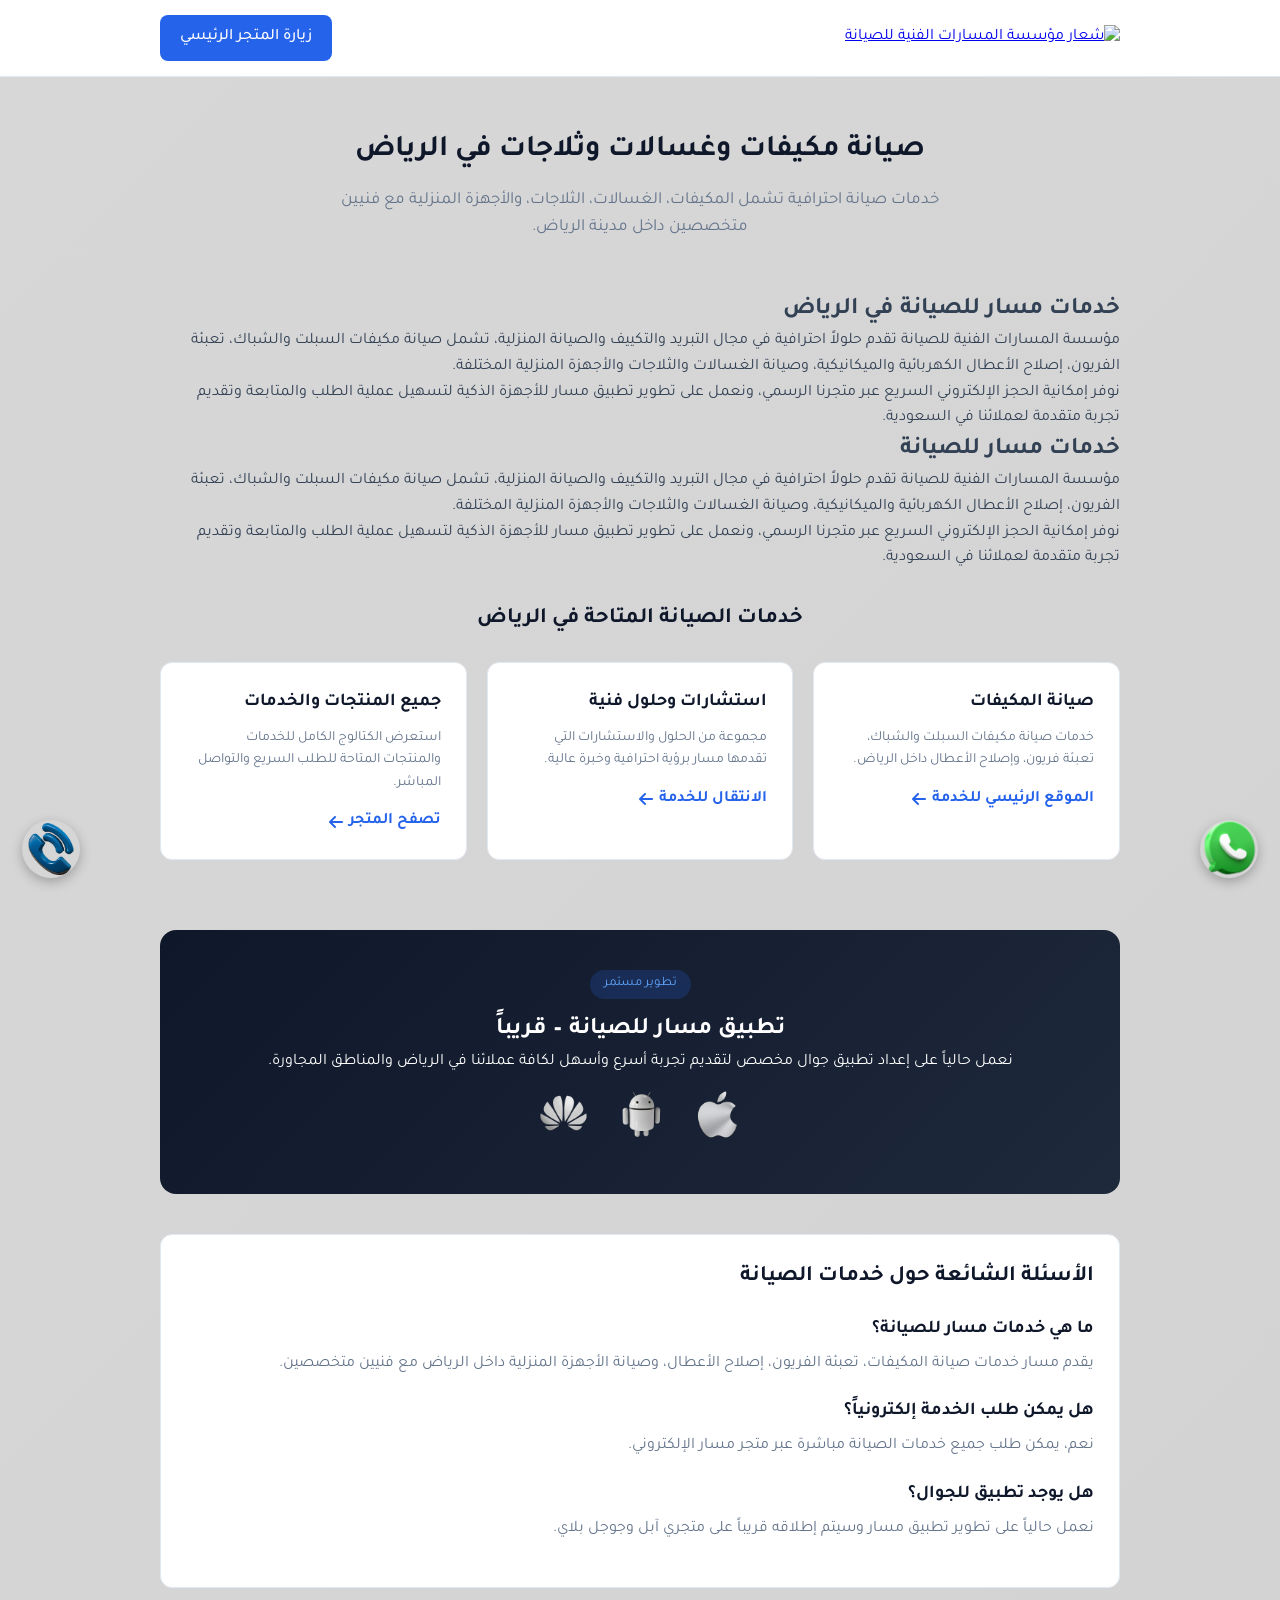
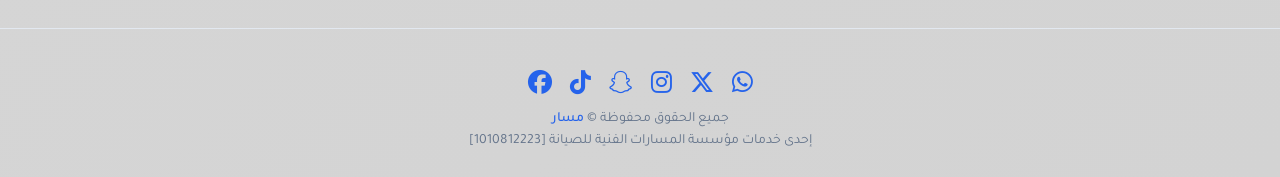
==== index.html @ 03cb951b "Update index.html" ====
<!DOCTYPE html>
<html lang="ar" dir="rtl">
<head>
  <!-- Google tag (gtag.js) -->
<script async src="https://www.googletagmanager.com/gtag/js?id=G-BVW6030650"></script>
<script>
  window.dataLayer = window.dataLayer || [];
  function gtag(){dataLayer.push(arguments);}
  gtag('js', new Date());

  gtag('config', 'G-BVW6030650');
</script>
  
  <meta charset="UTF-8">
  <meta http-equiv="Content-Security-Policy" content="upgrade-insecure-requests">
  <link rel="icon" type="image/png" href="https://app.almasarat.sa/logo.png">
  <meta name="viewport" content="width=device-width, initial-scale=1.0">

  <title>صيانة مكيفات وغسالات وثلاجات في الرياض | مسار للصيانة</title>
  <meta name="description" content="مسار للصيانة تقدم خدمات صيانة المكيفات، تعبئة الفريون، إصلاح الأعطال، وصيانة الأجهزة المنزلية في الرياض. احجز خدمتك مباشرة عبر متجرنا الإلكتروني.">
  <meta name="author" content="مؤسسة المسارات الفنية للصيانة">
  <link rel="canonical" href="https://app.almasarat.sa/">

  <!-- Open Graph -->
  <meta property="og:title" content="صيانة مكيفات وغسالات وثلاجات في الرياض | مسار للصيانة">
  <meta property="og:description" content="خدمات صيانة مكيفات، تعبئة فريون، إصلاح أعطال، وصيانة أجهزة منزلية في الرياض.">
  <meta property="og:url" content="https://app.almasarat.sa/">
  <meta property="og:type" content="website">
  <meta property="og:image" content="https://app.almasarat.sa/logo.png">
  <meta property="og:locale" content="ar_SA">

  <!-- Twitter -->
  <meta name="twitter:card" content="summary_large_image">
  <meta name="twitter:title" content="صيانة مكيفات وغسالات وثلاجات في الرياض | مسار للصيانة">
  <meta name="twitter:description" content="خدمات صيانة مكيفات، تعبئة فريون، إصلاح أعطال، وصيانة أجهزة منزلية في الرياض.">
  <meta name="twitter:image" content="https://app.almasarat.sa/logo.png">

  <!-- Fonts -->
  <link rel="preconnect" href="https://fonts.googleapis.com">
  <link rel="preconnect" href="https://fonts.gstatic.com" crossorigin>
  <link rel="preload" href="https://fonts.googleapis.com/css2?family=Tajawal:wght@400;500;700&display=swap" as="style">
  <link href="https://fonts.googleapis.com/css2?family=Tajawal:wght@400;500;700&display=swap" rel="stylesheet">

  <!-- Icons -->
  <link rel="stylesheet" href="https://cdnjs.cloudflare.com/ajax/libs/font-awesome/6.4.0/css/all.min.css" media="print" onload="this.media='all'">

  <!-- External Stylesheet -->
  <link rel="stylesheet" href="style.css">

  <!-- Schema: Organization + WebPage -->
  <script type="application/ld+json">
  {
    "@context": "https://schema.org",
    "@graph": [
      {
        "@type": "Organization",
        "@id": "https://almasarat.sa/#organization",
        "name": "مؤسسة المسارات الفنية للصيانة",
        "alternateName": "مسار للصيانة",
        "url": "https://almasarat.sa",
        "logo": {
          "@type": "ImageObject",
          "url": "https://app.almasarat.sa/logo.png"
        }
      },
      {
        "@type": "WebPage",
        "@id": "https://app.almasarat.sa/#webpage",
        "url": "https://app.almasarat.sa",
        "name": "مسار للصيانة | الخدمات والحلول المتاحة",
        "description": "صفحة هبوط تعريفية لخدمات مؤسسة المسارات الفنية للصيانة وتطبيق الجوال المستقبلي.",
        "inLanguage": "ar",
        "isPartOf": {
          "@id": "https://almasarat.sa/#organization"
        }
      }
    ]
  }
  </script>

  <!-- Schema: LocalBusiness -->
  <script type="application/ld+json">
  {
   "@context": "https://schema.org",
   "@type": "LocalBusiness",
   "name": "مسار للصيانة",
   "image": "https://app.almasarat.sa/logo.png",
   "address": {
     "@type": "PostalAddress",
     "addressCountry": "SA",
     "addressLocality": "الرياض"
   },
   "url": "https://almasarat.sa",
   "priceRange": "$$",
   "openingHours": "Mo-Su 08:00-23:00"
  }
  </script>

  <!-- Schema: Breadcrumb -->
  <script type="application/ld+json">
  {
   "@context": "https://schema.org",
   "@type": "BreadcrumbList",
   "itemListElement": [
     {
       "@type": "ListItem",
       "position": 1,
       "name": "الرئيسية",
       "item": "https://almasarat.sa"
     },
     {
       "@type": "ListItem",
       "position": 2,
       "name": "مسار للصيانة",
       "item": "https://app.almasarat.sa"
     }
   ]
  }
  </script>
</head>
    
<body>

<header role="navigation">
  <div class="container header-content">
    <a href="https://almasarat.sa" class="logo" aria-label="الرئيسية - مسار للصيانة">
      <img src="https://app.almasarat.sa/logo.png" loading="lazy" width="200" height="85" alt="شعار مؤسسة المسارات الفنية للصيانة">
    </a>
    <a href="https://almasarat.sa" class="btn-main">زيارة المتجر الرئيسي</a>
  </div>
</header>

<main class="container" role="main">

  <section class="hero">
    <h1>صيانة مكيفات وغسالات وثلاجات في الرياض</h1>
    <p>خدمات صيانة احترافية تشمل المكيفات، الغسالات، الثلاجات، والأجهزة المنزلية مع فنيين متخصصين داخل مدينة الرياض.</p>
  </section>

  <section class="seo-content">
    <h2>خدمات مسار للصيانة في الرياض</h2>
    <p>مؤسسة المسارات الفنية للصيانة تقدم حلولاً احترافية في مجال التبريد والتكييف والصيانة المنزلية، تشمل صيانة مكيفات السبلت والشباك، تعبئة الفريون، إصلاح الأعطال الكهربائية والميكانيكية، وصيانة الغسالات والثلاجات والأجهزة المنزلية المختلفة.</p>
    <p>نوفر إمكانية الحجز الإلكتروني السريع عبر متجرنا الرسمي، ونعمل على تطوير تطبيق مسار للأجهزة الذكية لتسهيل عملية الطلب والمتابعة وتقديم تجربة متقدمة لعملائنا في السعودية.</p>
  </section>
<h2 class="seo-content-title">خدمات مسار للصيانة</h2>

<div class="seo-content">
   <p>مؤسسة المسارات الفنية للصيانة تقدم حلولاً احترافية في مجال التبريد والتكييف والصيانة المنزلية، تشمل صيانة مكيفات السبلت والشباك، تعبئة الفريون، إصلاح الأعطال الكهربائية والميكانيكية، وصيانة الغسالات والثلاجات والأجهزة المنزلية المختلفة.</p>
    <p>نوفر إمكانية الحجز الإلكتروني السريع عبر متجرنا الرسمي، ونعمل على تطوير تطبيق مسار للأجهزة الذكية لتسهيل عملية الطلب والمتابعة وتقديم تجربة متقدمة لعملائنا في السعودية.</p>
 
</div>

  <section class="services">
    <h2 class="section-title">خدمات الصيانة المتاحة في الرياض </h2>
    <div class="grid">

      <article class="card">
        <h3>صيانة المكيفات</h3>
        <p>خدمات صيانة مكيفات السبلت والشباك، تعبئة فريون، وإصلاح الأعطال داخل الرياض.</p>
        <a href="https://almasarat.sa/ar/categories/fix">الموقع الرئيسي للخدمة <i class="fa-solid fa-arrow-left"></i></a>
      </article>

      <article class="card">
        <h3>استشارات وحلول فنية</h3>
        <p>مجموعة من الحلول والاستشارات التي تقدمها مسار برؤية احترافية وخبرة عالية.</p>
        <a href="https://almasarat.sa/ar/connect">الانتقال للخدمة <i class="fa-solid fa-arrow-left"></i></a>
      </article>

      <article class="card">
        <h3>جميع المنتجات والخدمات</h3>
        <p>استعرض الكتالوج الكامل للخدمات والمنتجات المتاحة للطلب السريع والتواصل المباشر.</p>
        <a href="https://almasarat.sa/ar/products">تصفح المتجر <i class="fa-solid fa-arrow-left"></i></a>
      </article>

    </div>
  </section>

  <section class="app-banner">
    <span class="badge-tag">تطوير مستمر</span>
    <h2>تطبيق مسار للصيانة – قريباً</h2>
    <p>نعمل حالياً على إعداد تطبيق جوال مخصص لتقديم تجربة أسرع وأسهل لكافة عملائنا في الرياض والمناطق المجاورة.</p>

    <div class="masar-logos">
      <div class="masar-logo-item">
        <img src="apple.webp" loading="lazy" width="55" height="55" alt="تطبيق مسار للصيانة على آبل ستور">
      </div>
      <div class="masar-logo-item">
        <img src="android.webp" loading="lazy" width="55" height="55" alt="تطبيق مسار للصيانة على جوجل بلاي">
      </div>
      <div class="masar-logo-item">
        <img src="huawei.webp" loading="lazy" width="55" height="55" alt="تطبيق مسار للصيانة على متجر هواوي">
      </div>
    </div>
  </section>

  <section class="faq">
    <h2>الأسئلة الشائعة حول خدمات الصيانة</h2>

    <div class="faq-item">
      <h3>ما هي خدمات مسار للصيانة؟</h3>
      <p>يقدم مسار خدمات صيانة المكيفات، تعبئة الفريون، إصلاح الأعطال، وصيانة الأجهزة المنزلية داخل الرياض مع فنيين متخصصين.</p>
    </div>

    <div class="faq-item">
      <h3>هل يمكن طلب الخدمة إلكترونياً؟</h3>
      <p>نعم، يمكن طلب جميع خدمات الصيانة مباشرة عبر متجر مسار الإلكتروني.</p>
    </div>

    <div class="faq-item">
      <h3>هل يوجد تطبيق للجوال؟</h3>
      <p>نعمل حالياً على تطوير تطبيق مسار وسيتم إطلاقه قريباً على متجري آبل وجوجل بلاي.</p>
    </div>

  </section>

</main>

<footer>
  <div class="social-links">
    <a href="https://wa.me/966115001550" target="_blank" aria-label="واتساب">
      <i class="fa-brands fa-whatsapp"></i>
    </a>

    <a href="https://x.com/almasaratsa" target="_blank" aria-label="تويتر X">
      <i class="fa-brands fa-x-twitter"></i>
    </a>

    <a href="https://instagram.com/almasarat.sa" target="_blank" aria-label="إنستغرام">
      <i class="fa-brands fa-instagram"></i>
    </a>

    <a href="https://snapchat.com/add/almasarat.sa" target="_blank" aria-label="سناب شات">
      <i class="fa-brands fa-snapchat"></i>
    </a>

    <a href="https://tiktok.com/@almasaratsa" target="_blank" aria-label="تيك توك">
      <i class="fa-brands fa-tiktok"></i>
    </a>

    <a href="https://www.facebook.com/almasarat" target="_blank" aria-label="فيسبوك">
      <i class="fa-brands fa-facebook"></i>
    </a>
  </div>
  <div class="container">
    <p>جميع الحقوق محفوظة © <a href="https://almasarat.sa">مسار</a></p>
    <p>إحدى خدمات مؤسسة المسارات الفنية للصيانة [1010812223]</p>
  </div>

</footer>

<!-- FAQ Schema -->
<script type="application/ld+json">
{
 "@context": "https://schema.org",
 "@type": "FAQPage",
 "mainEntity": [
  {
   "@type": "Question",
   "name": "ما هي خدمات مسار للصيانة؟",
   "acceptedAnswer": {
     "@type": "Answer",
     "text": "يقدم مسار خدمات صيانة المكيفات، تعبئة الفريون، إصلاح الأعطال، وصيانة الأجهزة المنزلية داخل الرياض مع فنيين متخصصين."
   }
  },
  {
   "@type": "Question",
   "name": "هل يمكن طلب الخدمة إلكترونياً؟",
   "acceptedAnswer": {
     "@type": "Answer",
     "text": "نعم، يمكن طلب جميع خدمات الصيانة مباشرة عبر متجر مسار الإلكتروني."
   }
  },
  {
   "@type": "Question",
   "name": "هل يوجد تطبيق للجوال؟",
   "acceptedAnswer": {
     "@type": "Answer",
     "text": "نعمل حالياً على تطوير تطبيق مسار وسيتم إطلاقه قريباً على متجري آبل وجوجل بلاي."
   }
  }
 ]
}
</script>

<a href="https://wa.me/966115001550" class="whatsapp-float" aria-label="تواصل عبر واتساب">
  <img src="whatsapp.webp" width="58" height="58" alt="واتساب مسار للصيانة">
</a>

<a href="tel:0115001550" class="call-float" aria-label="اتصال مباشر">
  <img src="phone.webp" width="58" height="58" alt="اتصال مسار للصيانة">
</a>

</body>
</html>
---- style.css ----
:root {
  --primary: #2563eb;
  --primary-dark: #1d4ed8;
  --dark: #0f172a;
  --light-bg: #f8fafc;
  --card-bg: #ffffff;
  --text-main: #334155;
  --text-muted: #64748b;
}

* {
  margin: 0;
  padding: 0;
  box-sizing: border-box;
  font-family: 'Tajawal', sans-serif;
}

body {
  background: linear-gradient(135deg, #d7d7d7, #cfcfcf, #e5e5e5);
  background-size: 400% 400%;
  animation: silverGlow 12s ease infinite;
  color: var(--text-main);
  line-height: 1.6;
  direction: rtl;
}

@keyframes silverGlow {
  0% { background-position: 0% 50%; }
  50% { background-position: 100% 50%; }
  100% { background-position: 0% 50%; }
}

/* إيقاف الحركة لمن يفضلون ذلك */
@media (prefers-reduced-motion: reduce) {
  body {
    animation: none;
  }
}

.container {
  max-width: 1000px;
  margin: auto;
  padding: 0 20px;
}

header {
  background: var(--card-bg);
  border-bottom: 1px solid #e2e8f0;
  padding: 15px 0;
}

.header-content {
  display: flex;
  justify-content: space-between;
  align-items: center;
}

.logo img {
  height: 85px;
  width: auto;
  object-fit: contain;
}

.btn-main {
  background: var(--primary);
  color: #fff;
  padding: 10px 20px;
  border-radius: 8px;
  text-decoration: none;
  font-weight: 500;
  transition: 0.3s;
  cursor: pointer;
}

.btn-main:hover {
  background: var(--primary-dark);
}

.hero {
  padding: 50px 0 30px;
  text-align: center;
}

.hero h1 {
  font-size: 30px;
  color: var(--dark);
  margin-bottom: 12px;
}

.hero p {
  font-size: 17px;
  color: var(--text-muted);
  max-width: 600px;
  margin: 0 auto 20px;
}

.seo-content {
  max-height: 140px;      /* يظهر جزء فقط */
  overflow: hidden;       /* يخفي الباقي */
  transition: max-height 0.4s ease;
}

/* عند الفتح */
.seo-content.expanded {
  max-height: 1000px;     /* ارتفاع كبير يكفي المحتوى */
}


.services {
  padding: 30px 0;
}

.section-title {
  text-align: center;
  font-size: 22px;
  margin-bottom: 25px;
  color: var(--dark);
}

.grid {
  display: grid;
  grid-template-columns: repeat(auto-fit, minmax(280px, 1fr));
  gap: 20px;
}

.card {
  background: var(--card-bg);
  border: 1px solid #e2e8f0;
  border-radius: 12px;
  padding: 25px;
  transition: transform 0.2s ease, box-shadow 0.2s ease;
}

.card:hover {
  transform: translateY(-4px);
  box-shadow: 0 10px 20px rgba(0, 0, 0, 0.05);
}

.card h3 {
  font-size: 18px;
  margin-bottom: 10px;
  color: var(--dark);
}

.card p {
  color: var(--text-muted);
  font-size: 14px;
  margin-bottom: 15px;
}

.card a {
  color: var(--primary);
  text-decoration: none;
  font-weight: 700;
  display: inline-flex;
  align-items: center;
  gap: 6px;
}

.app-banner {
  background: linear-gradient(135deg, #0f172a 0%, #1e293b 100%);
  color: #ffffff;
  padding: 40px 20px;
  border-radius: 16px;
  text-align: center;
  margin: 40px 0;
}

.badge-tag {
  display: inline-block;
  background-color: rgba(37, 99, 235, 0.2);
  color: #60a5fa;
  padding: 4px 14px;
  border-radius: 20px;
  font-size: 13px;
  margin-bottom: 12px;
}

.masar-logos {
  display: flex;
  justify-content: center;
  align-items: center;
  gap: 22px;
  margin-top: 12px;
}

.masar-logo-item img {
  width: 55px;
  height: 55px;
  object-fit: contain;
  opacity: 0.95;
  transition: transform 0.2s ease, opacity 0.2s ease;
}

.masar-logo-item img:hover {
  transform: scale(1.08);
  opacity: 1;
}

.faq {
  background: #ffffff;
  padding: 25px;
  border-radius: 12px;
  border: 1px solid #e2e8f0;
  margin: 40px 0;
}

.faq h2 {
  font-size: 22px;
  margin-bottom: 20px;
  color: var(--dark);
}

.faq-item {
  margin-bottom: 20px;
}

.faq-item h3 {
  font-size: 18px;
  margin-bottom: 8px;
  color: var(--dark);
}

.faq-item p {
  color: var(--text-muted);
}

footer {
  text-align: center;
  padding: 25px 0;
  border-top: 1px solid #e2e8f0;
  color: var(--text-muted);
  font-size: 14px;
}

footer a {
  color: var(--primary);
  text-decoration: none;
  font-weight: 500;
}

.social-links {
  margin-top: 15px;
  display: flex;
  justify-content: center;
  gap: 18px;
}

.social-links a {
  font-size: 24px;
  color: var(--primary);
  transition: 0.3s ease;
}

.social-links a:hover {
  color: var(--primary-dark);
  transform: scale(1.15);
}

.whatsapp-float,
.call-float {
  position: fixed;
  bottom: 22px;
  width: 58px;
  height: 58px;
  z-index: 9999;
}

.whatsapp-float {
  right: 22px;
}

.call-float {
  left: 22px;
}

.whatsapp-float img,
.call-float img {
  width: 58px;
  height: 58px;
  border-radius: 50%;
  box-shadow: 0 4px 12px rgba(0,0,0,0.25);
  transition: 0.3s ease;
}

.whatsapp-float img:hover,
.call-float img:hover {
  transform: scale(1.12);
}
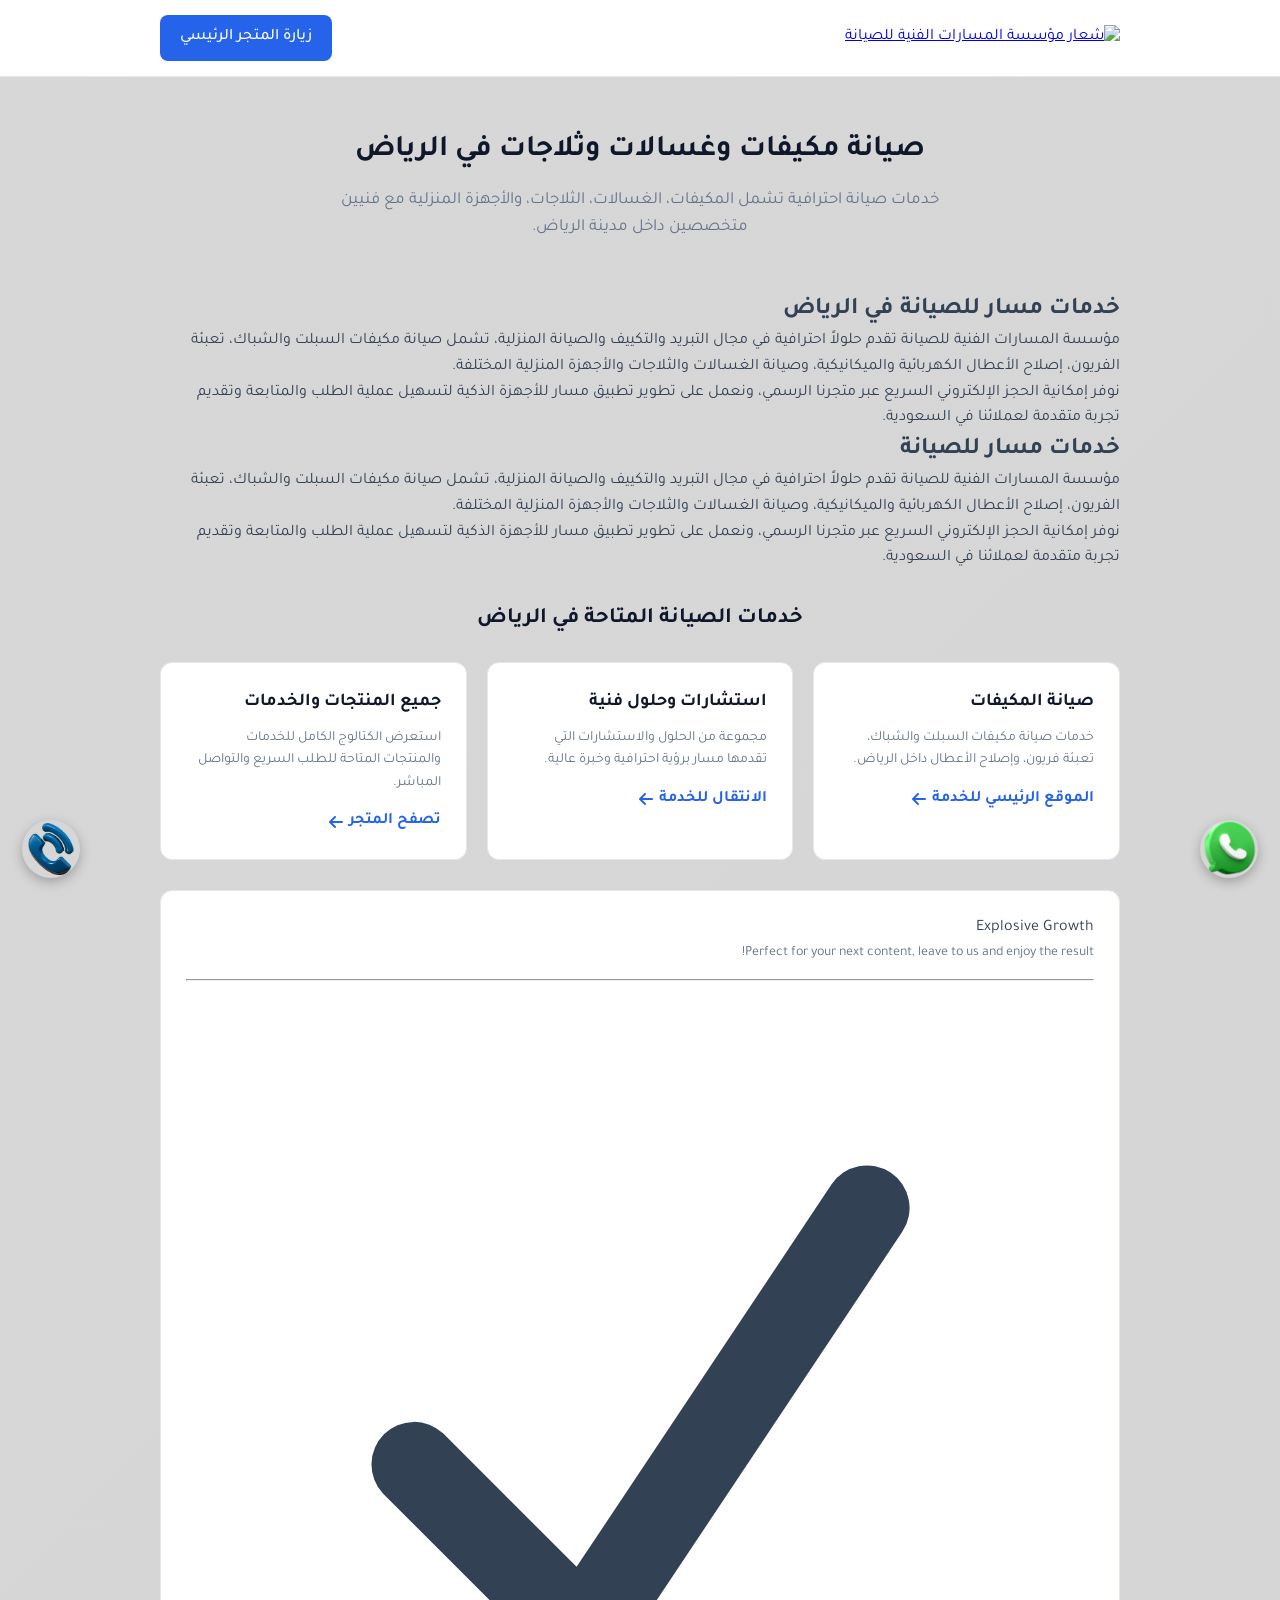
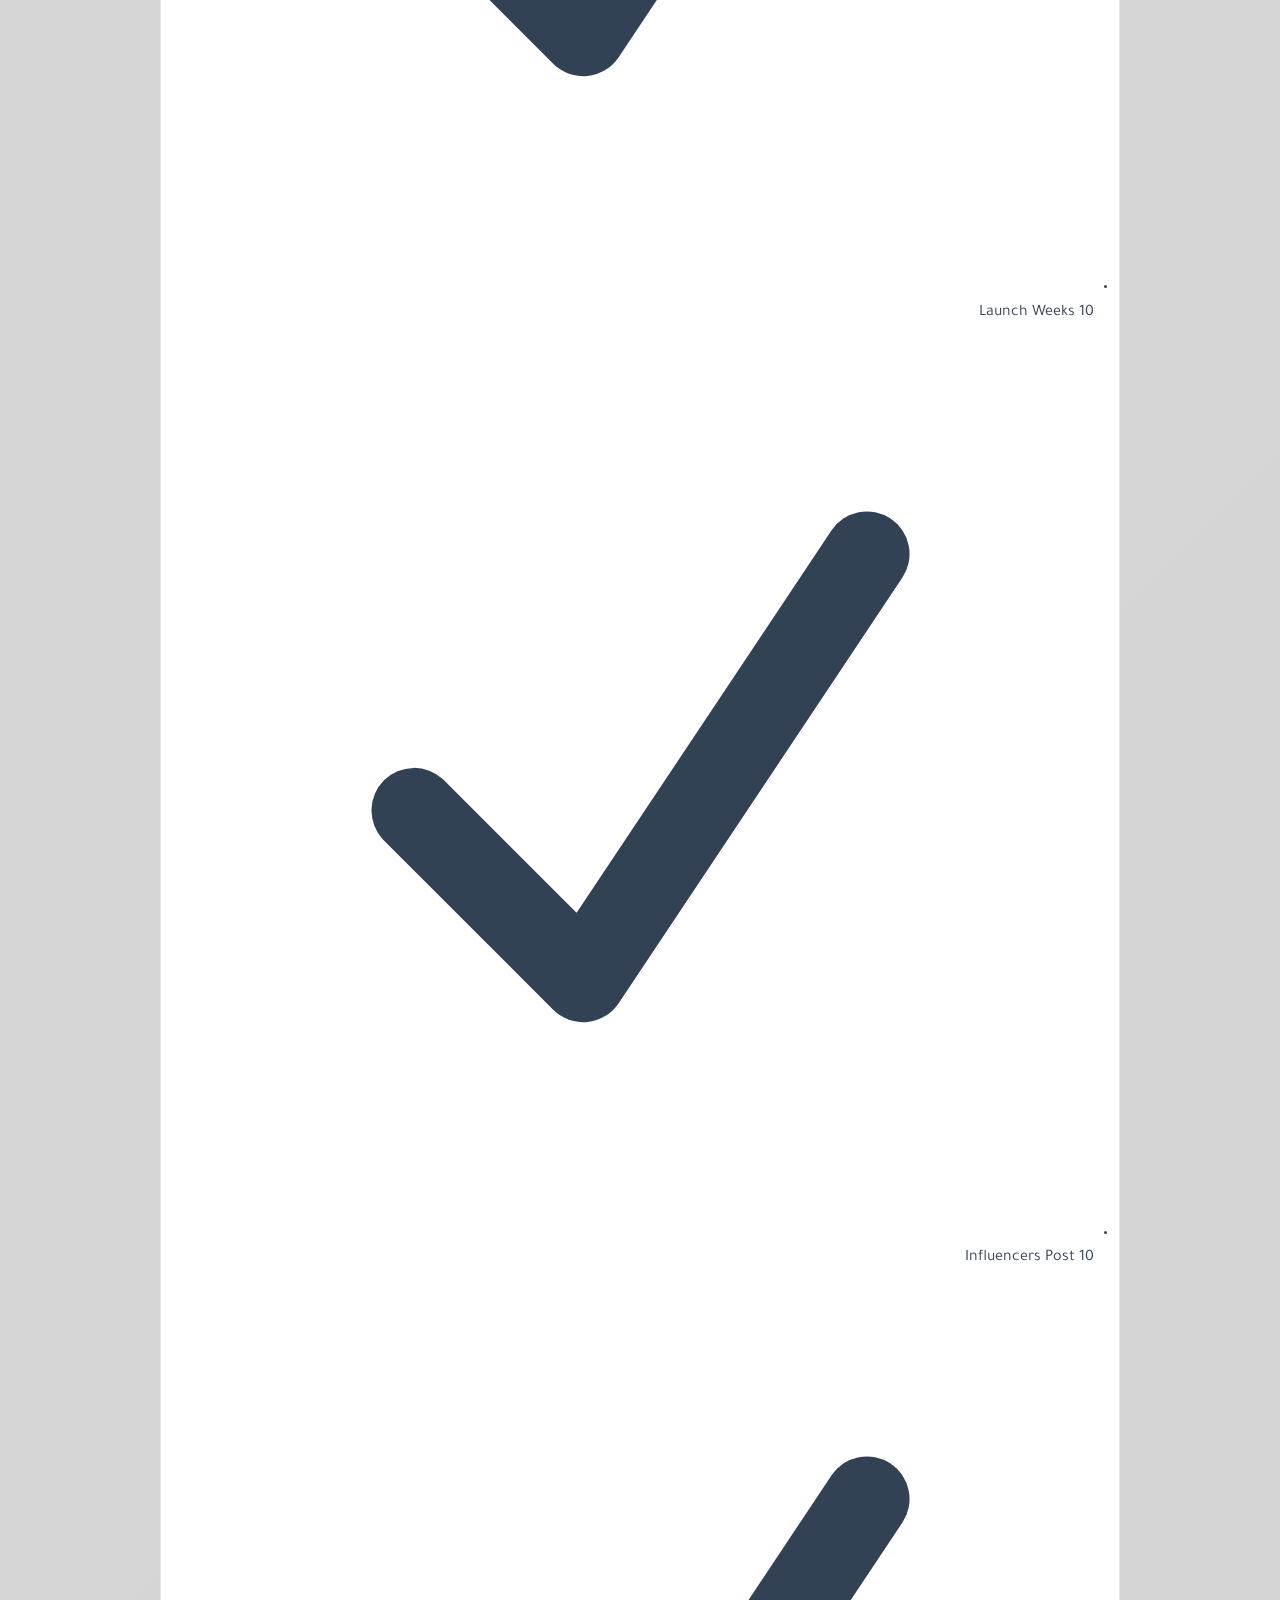
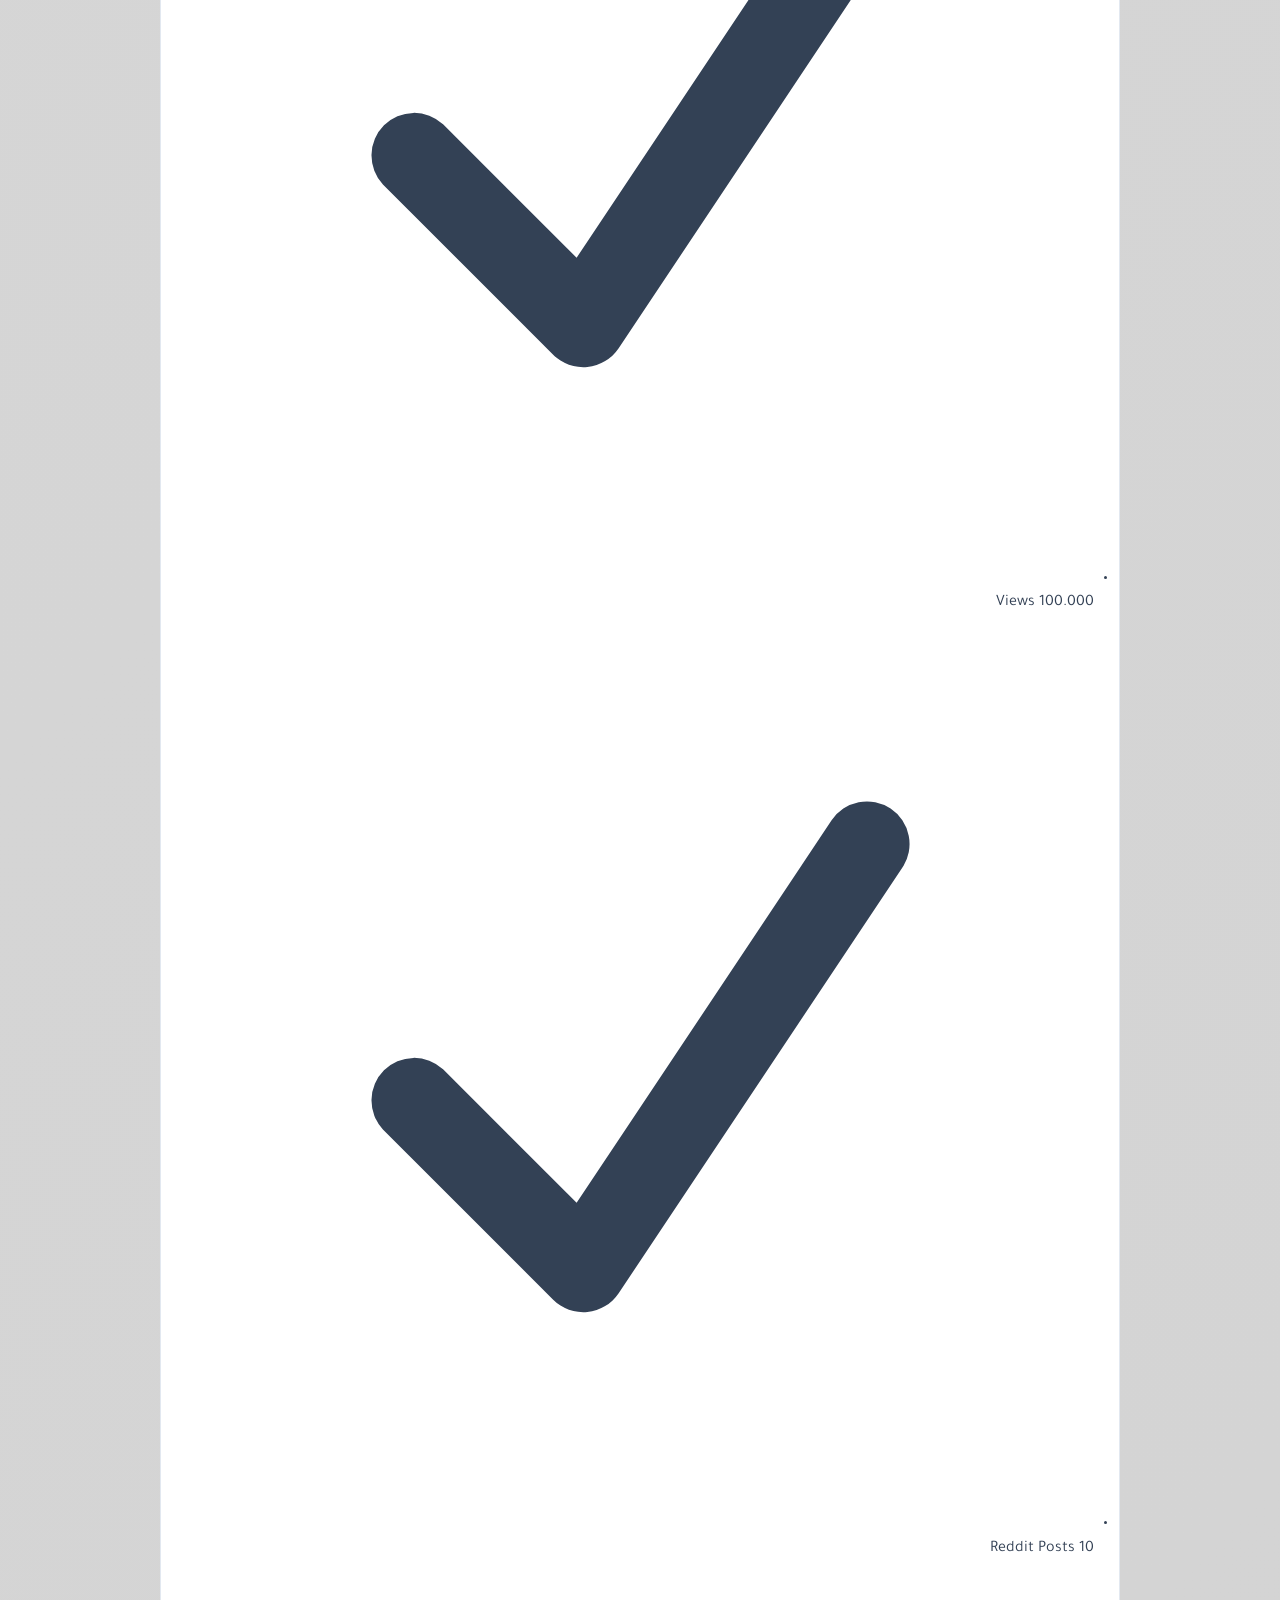
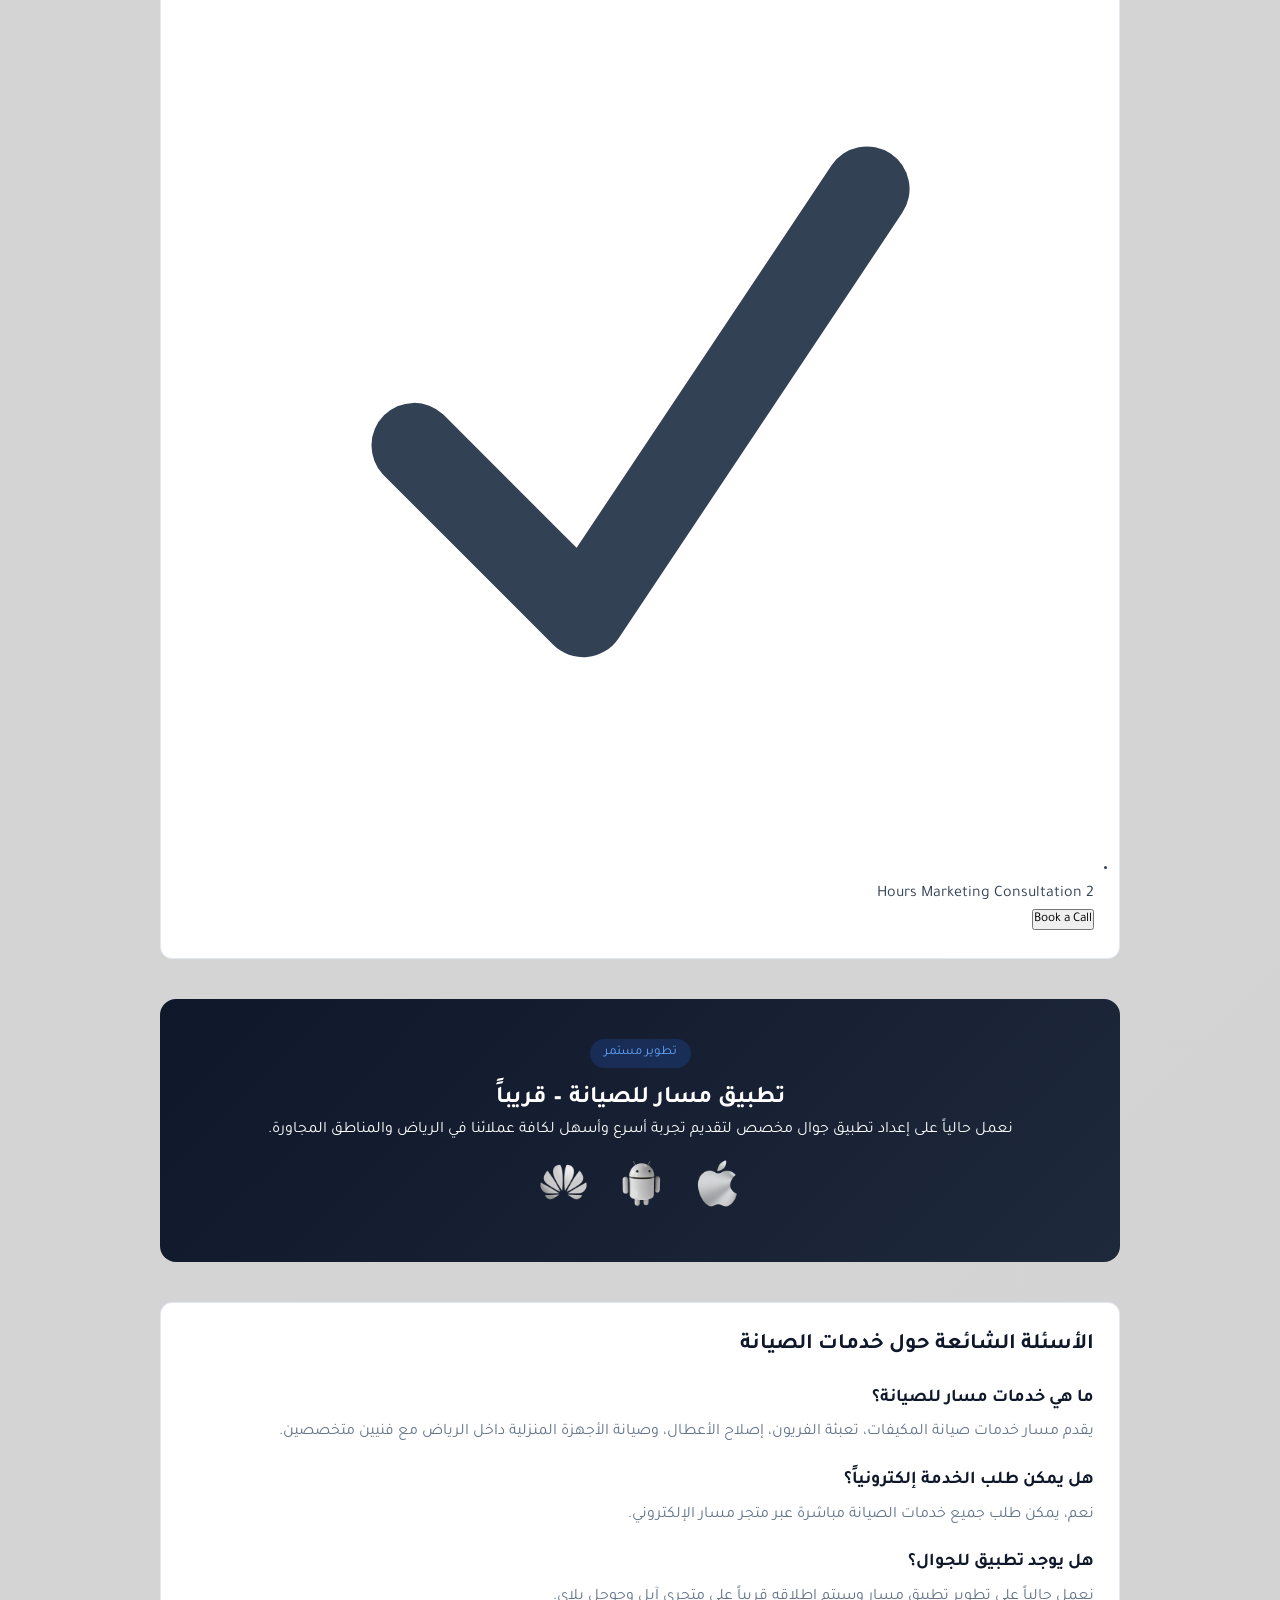
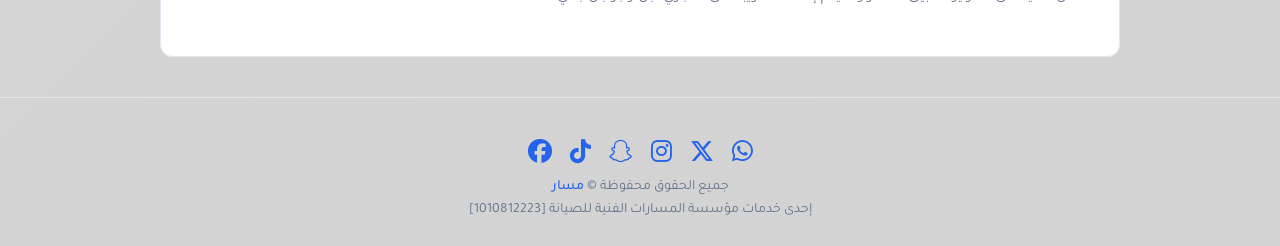
==== commit e32098c2: "Update index.html" ====
--- a/index.html
+++ b/index.html
@@ -174,6 +174,105 @@
 
     </div>
   </section>
+<!-- From Uiverse.io by MuhammadHasann --> 
+<div class="card">
+  <div class="card__border"></div>
+  <div class="card_title__container">
+    <span class="card_title">Explosive Growth</span>
+    <p class="card_paragraph">
+      Perfect for your next content, leave to us and enjoy the result!
+    </p>
+  </div>
+  <hr class="line" />
+  <ul class="card__list">
+    <li class="card__list_item">
+      <span class="check">
+        <svg
+          xmlns="http://www.w3.org/2000/svg"
+          viewBox="0 0 16 16"
+          fill="currentColor"
+          class="check_svg"
+        >
+          <path
+            fill-rule="evenodd"
+            d="M12.416 3.376a.75.75 0 0 1 .208 1.04l-5 7.5a.75.75 0 0 1-1.154.114l-3-3a.75.75 0 0 1 1.06-1.06l2.353 2.353 4.493-6.74a.75.75 0 0 1 1.04-.207Z"
+            clip-rule="evenodd"
+          ></path>
+        </svg>
+      </span>
+      <span class="list_text">10 Launch Weeks</span>
+    </li>
+    <li class="card__list_item">
+      <span class="check">
+        <svg
+          xmlns="http://www.w3.org/2000/svg"
+          viewBox="0 0 16 16"
+          fill="currentColor"
+          class="check_svg"
+        >
+          <path
+            fill-rule="evenodd"
+            d="M12.416 3.376a.75.75 0 0 1 .208 1.04l-5 7.5a.75.75 0 0 1-1.154.114l-3-3a.75.75 0 0 1 1.06-1.06l2.353 2.353 4.493-6.74a.75.75 0 0 1 1.04-.207Z"
+            clip-rule="evenodd"
+          ></path>
+        </svg>
+      </span>
+      <span class="list_text">10 Influencers Post</span>
+    </li>
+    <li class="card__list_item">
+      <span class="check">
+        <svg
+          xmlns="http://www.w3.org/2000/svg"
+          viewBox="0 0 16 16"
+          fill="currentColor"
+          class="check_svg"
+        >
+          <path
+            fill-rule="evenodd"
+            d="M12.416 3.376a.75.75 0 0 1 .208 1.04l-5 7.5a.75.75 0 0 1-1.154.114l-3-3a.75.75 0 0 1 1.06-1.06l2.353 2.353 4.493-6.74a.75.75 0 0 1 1.04-.207Z"
+            clip-rule="evenodd"
+          ></path>
+        </svg>
+      </span>
+      <span class="list_text">100.000 Views</span>
+    </li>
+    <li class="card__list_item">
+      <span class="check">
+        <svg
+          xmlns="http://www.w3.org/2000/svg"
+          viewBox="0 0 16 16"
+          fill="currentColor"
+          class="check_svg"
+        >
+          <path
+            fill-rule="evenodd"
+            d="M12.416 3.376a.75.75 0 0 1 .208 1.04l-5 7.5a.75.75 0 0 1-1.154.114l-3-3a.75.75 0 0 1 1.06-1.06l2.353 2.353 4.493-6.74a.75.75 0 0 1 1.04-.207Z"
+            clip-rule="evenodd"
+          ></path>
+        </svg>
+      </span>
+      <span class="list_text">10 Reddit Posts</span>
+    </li>
+    <li class="card__list_item">
+      <span class="check">
+        <svg
+          xmlns="http://www.w3.org/2000/svg"
+          viewBox="0 0 16 16"
+          fill="currentColor"
+          class="check_svg"
+        >
+          <path
+            fill-rule="evenodd"
+            d="M12.416 3.376a.75.75 0 0 1 .208 1.04l-5 7.5a.75.75 0 0 1-1.154.114l-3-3a.75.75 0 0 1 1.06-1.06l2.353 2.353 4.493-6.74a.75.75 0 0 1 1.04-.207Z"
+            clip-rule="evenodd"
+          ></path>
+        </svg>
+      </span>
+      <span class="list_text">2 Hours Marketing Consultation</span>
+    </li>
+  </ul>
+  <button class="button">Book a Call</button>
+</div>
 
   <section class="app-banner">
     <span class="badge-tag">تطوير مستمر</span>
--- a/style.css
+++ b/style.css
@@ -30,12 +30,6 @@
   100% { background-position: 0% 50%; }
 }
 
-/* إيقاف الحركة لمن يفضلون ذلك */
-@media (prefers-reduced-motion: reduce) {
-  body {
-    animation: none;
-  }
-}
 
 .container {
   max-width: 1000px;
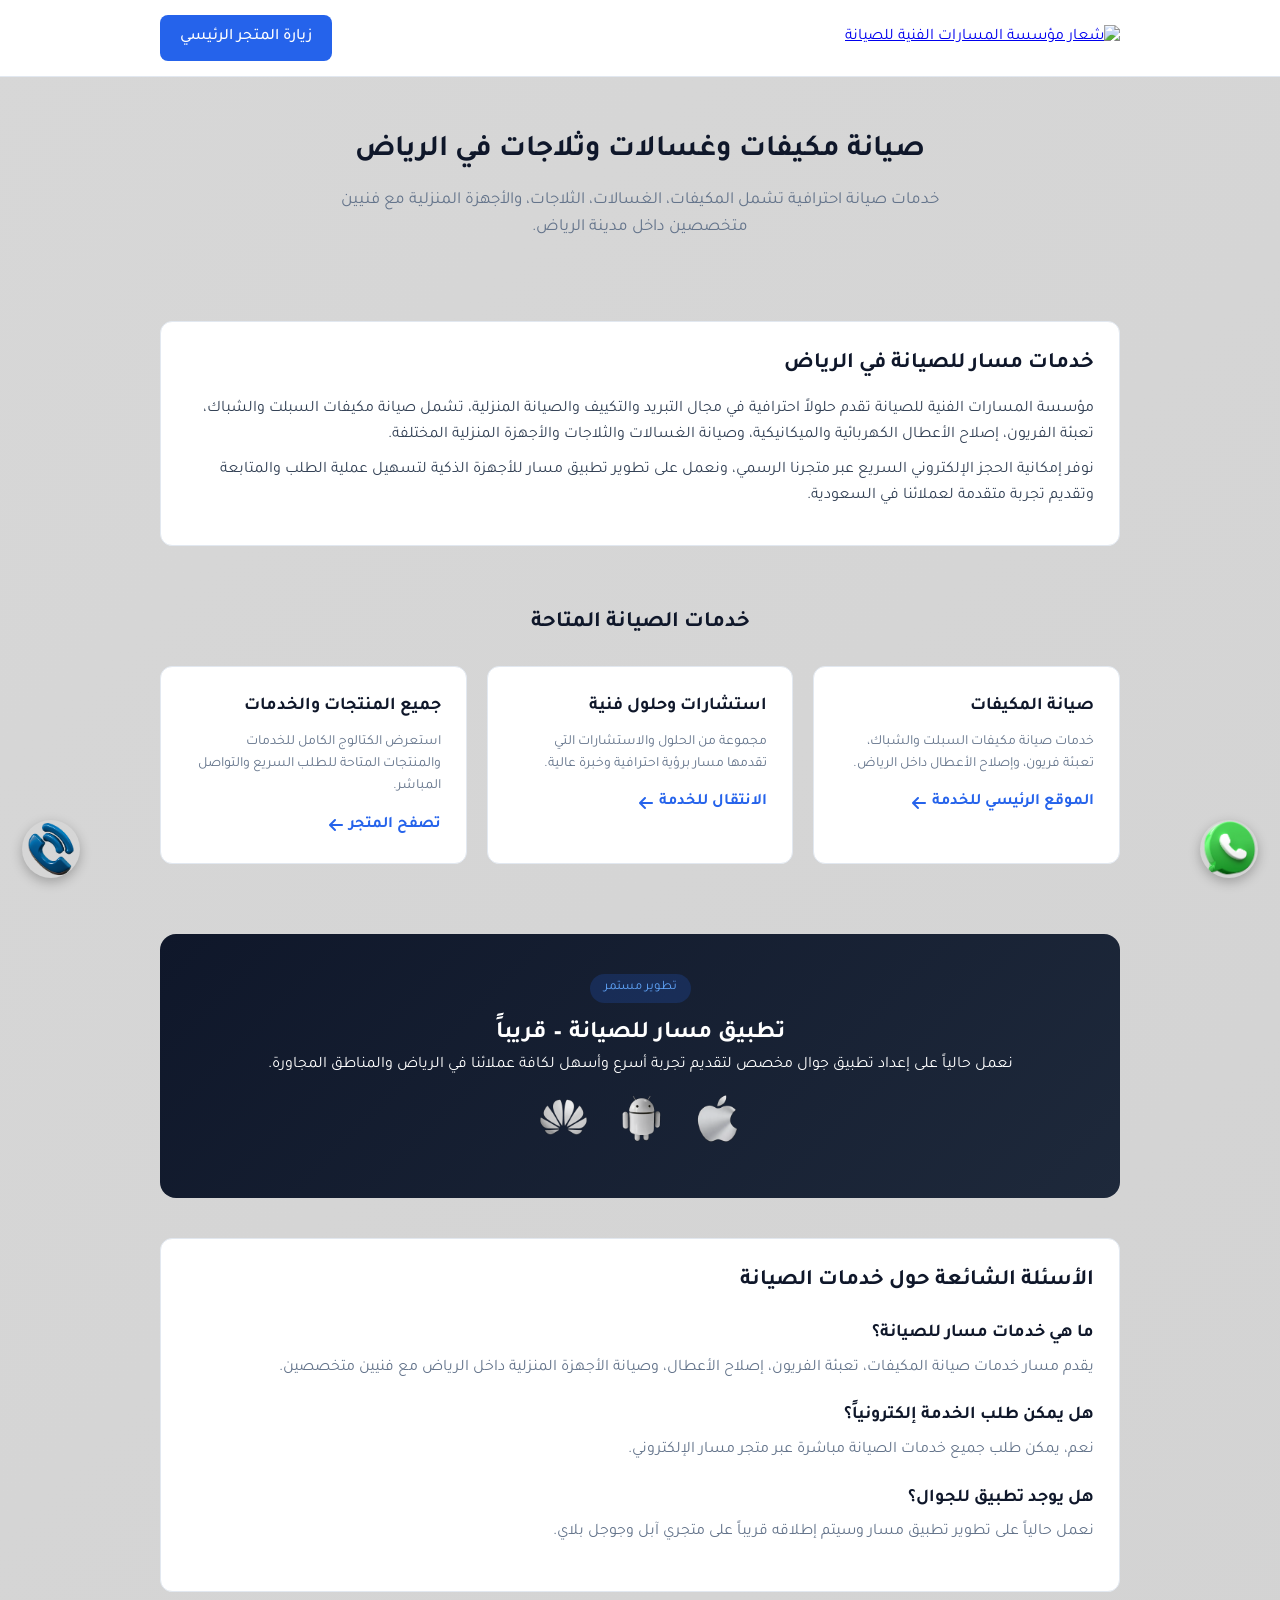
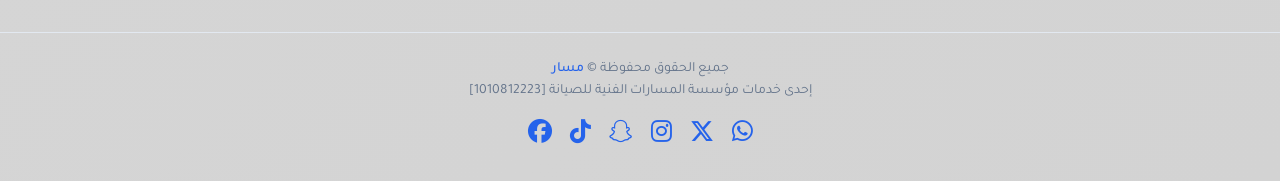
==== commit 4636d8c3: "Add files via upload" ====
--- a/index.html
+++ b/index.html
@@ -1,16 +1,6 @@
 <!DOCTYPE html>
 <html lang="ar" dir="rtl">
 <head>
-  <!-- Google tag (gtag.js) -->
-<script async src="https://www.googletagmanager.com/gtag/js?id=G-BVW6030650"></script>
-<script>
-  window.dataLayer = window.dataLayer || [];
-  function gtag(){dataLayer.push(arguments);}
-  gtag('js', new Date());
-
-  gtag('config', 'G-BVW6030650');
-</script>
-  
   <meta charset="UTF-8">
   <meta http-equiv="Content-Security-Policy" content="upgrade-insecure-requests">
   <link rel="icon" type="image/png" href="https://app.almasarat.sa/logo.png">
@@ -142,16 +132,9 @@
     <p>مؤسسة المسارات الفنية للصيانة تقدم حلولاً احترافية في مجال التبريد والتكييف والصيانة المنزلية، تشمل صيانة مكيفات السبلت والشباك، تعبئة الفريون، إصلاح الأعطال الكهربائية والميكانيكية، وصيانة الغسالات والثلاجات والأجهزة المنزلية المختلفة.</p>
     <p>نوفر إمكانية الحجز الإلكتروني السريع عبر متجرنا الرسمي، ونعمل على تطوير تطبيق مسار للأجهزة الذكية لتسهيل عملية الطلب والمتابعة وتقديم تجربة متقدمة لعملائنا في السعودية.</p>
   </section>
-<h2 class="seo-content-title">خدمات مسار للصيانة</h2>
-
-<div class="seo-content">
-   <p>مؤسسة المسارات الفنية للصيانة تقدم حلولاً احترافية في مجال التبريد والتكييف والصيانة المنزلية، تشمل صيانة مكيفات السبلت والشباك، تعبئة الفريون، إصلاح الأعطال الكهربائية والميكانيكية، وصيانة الغسالات والثلاجات والأجهزة المنزلية المختلفة.</p>
-    <p>نوفر إمكانية الحجز الإلكتروني السريع عبر متجرنا الرسمي، ونعمل على تطوير تطبيق مسار للأجهزة الذكية لتسهيل عملية الطلب والمتابعة وتقديم تجربة متقدمة لعملائنا في السعودية.</p>
- 
-</div>
 
   <section class="services">
-    <h2 class="section-title">خدمات الصيانة المتاحة في الرياض </h2>
+    <h2 class="section-title">خدمات الصيانة المتاحة</h2>
     <div class="grid">
 
       <article class="card">
@@ -174,105 +157,6 @@
 
     </div>
   </section>
-<!-- From Uiverse.io by MuhammadHasann --> 
-<div class="card">
-  <div class="card__border"></div>
-  <div class="card_title__container">
-    <span class="card_title">Explosive Growth</span>
-    <p class="card_paragraph">
-      Perfect for your next content, leave to us and enjoy the result!
-    </p>
-  </div>
-  <hr class="line" />
-  <ul class="card__list">
-    <li class="card__list_item">
-      <span class="check">
-        <svg
-          xmlns="http://www.w3.org/2000/svg"
-          viewBox="0 0 16 16"
-          fill="currentColor"
-          class="check_svg"
-        >
-          <path
-            fill-rule="evenodd"
-            d="M12.416 3.376a.75.75 0 0 1 .208 1.04l-5 7.5a.75.75 0 0 1-1.154.114l-3-3a.75.75 0 0 1 1.06-1.06l2.353 2.353 4.493-6.74a.75.75 0 0 1 1.04-.207Z"
-            clip-rule="evenodd"
-          ></path>
-        </svg>
-      </span>
-      <span class="list_text">10 Launch Weeks</span>
-    </li>
-    <li class="card__list_item">
-      <span class="check">
-        <svg
-          xmlns="http://www.w3.org/2000/svg"
-          viewBox="0 0 16 16"
-          fill="currentColor"
-          class="check_svg"
-        >
-          <path
-            fill-rule="evenodd"
-            d="M12.416 3.376a.75.75 0 0 1 .208 1.04l-5 7.5a.75.75 0 0 1-1.154.114l-3-3a.75.75 0 0 1 1.06-1.06l2.353 2.353 4.493-6.74a.75.75 0 0 1 1.04-.207Z"
-            clip-rule="evenodd"
-          ></path>
-        </svg>
-      </span>
-      <span class="list_text">10 Influencers Post</span>
-    </li>
-    <li class="card__list_item">
-      <span class="check">
-        <svg
-          xmlns="http://www.w3.org/2000/svg"
-          viewBox="0 0 16 16"
-          fill="currentColor"
-          class="check_svg"
-        >
-          <path
-            fill-rule="evenodd"
-            d="M12.416 3.376a.75.75 0 0 1 .208 1.04l-5 7.5a.75.75 0 0 1-1.154.114l-3-3a.75.75 0 0 1 1.06-1.06l2.353 2.353 4.493-6.74a.75.75 0 0 1 1.04-.207Z"
-            clip-rule="evenodd"
-          ></path>
-        </svg>
-      </span>
-      <span class="list_text">100.000 Views</span>
-    </li>
-    <li class="card__list_item">
-      <span class="check">
-        <svg
-          xmlns="http://www.w3.org/2000/svg"
-          viewBox="0 0 16 16"
-          fill="currentColor"
-          class="check_svg"
-        >
-          <path
-            fill-rule="evenodd"
-            d="M12.416 3.376a.75.75 0 0 1 .208 1.04l-5 7.5a.75.75 0 0 1-1.154.114l-3-3a.75.75 0 0 1 1.06-1.06l2.353 2.353 4.493-6.74a.75.75 0 0 1 1.04-.207Z"
-            clip-rule="evenodd"
-          ></path>
-        </svg>
-      </span>
-      <span class="list_text">10 Reddit Posts</span>
-    </li>
-    <li class="card__list_item">
-      <span class="check">
-        <svg
-          xmlns="http://www.w3.org/2000/svg"
-          viewBox="0 0 16 16"
-          fill="currentColor"
-          class="check_svg"
-        >
-          <path
-            fill-rule="evenodd"
-            d="M12.416 3.376a.75.75 0 0 1 .208 1.04l-5 7.5a.75.75 0 0 1-1.154.114l-3-3a.75.75 0 0 1 1.06-1.06l2.353 2.353 4.493-6.74a.75.75 0 0 1 1.04-.207Z"
-            clip-rule="evenodd"
-          ></path>
-        </svg>
-      </span>
-      <span class="list_text">2 Hours Marketing Consultation</span>
-    </li>
-  </ul>
-  <button class="button">Book a Call</button>
-</div>
 
   <section class="app-banner">
     <span class="badge-tag">تطوير مستمر</span>
@@ -315,36 +199,35 @@
 </main>
 
 <footer>
-  <div class="social-links">
-    <a href="https://wa.me/966115001550" target="_blank" aria-label="واتساب">
-      <i class="fa-brands fa-whatsapp"></i>
-    </a>
-
-    <a href="https://x.com/almasaratsa" target="_blank" aria-label="تويتر X">
-      <i class="fa-brands fa-x-twitter"></i>
-    </a>
-
-    <a href="https://instagram.com/almasarat.sa" target="_blank" aria-label="إنستغرام">
-      <i class="fa-brands fa-instagram"></i>
-    </a>
-
-    <a href="https://snapchat.com/add/almasarat.sa" target="_blank" aria-label="سناب شات">
-      <i class="fa-brands fa-snapchat"></i>
-    </a>
-
-    <a href="https://tiktok.com/@almasaratsa" target="_blank" aria-label="تيك توك">
-      <i class="fa-brands fa-tiktok"></i>
-    </a>
-
-    <a href="https://www.facebook.com/almasarat" target="_blank" aria-label="فيسبوك">
-      <i class="fa-brands fa-facebook"></i>
-    </a>
-  </div>
   <div class="container">
     <p>جميع الحقوق محفوظة © <a href="https://almasarat.sa">مسار</a></p>
     <p>إحدى خدمات مؤسسة المسارات الفنية للصيانة [1010812223]</p>
   </div>
-
+  <div class="social-links">
+    <a href="https://wa.me/966115001550" target="_blank" aria-label="واتساب">
+      <i class="fa-brands fa-whatsapp"></i>
+    </a>
+
+    <a href="https://x.com/almasaratsa" target="_blank" aria-label="تويتر X">
+      <i class="fa-brands fa-x-twitter"></i>
+    </a>
+
+    <a href="https://instagram.com/almasarat.sa" target="_blank" aria-label="إنستغرام">
+      <i class="fa-brands fa-instagram"></i>
+    </a>
+
+    <a href="https://snapchat.com/add/almasarat.sa" target="_blank" aria-label="سناب شات">
+      <i class="fa-brands fa-snapchat"></i>
+    </a>
+
+    <a href="https://tiktok.com/@almasaratsa" target="_blank" aria-label="تيك توك">
+      <i class="fa-brands fa-tiktok"></i>
+    </a>
+
+    <a href="https://www.facebook.com/almasarat" target="_blank" aria-label="فيسبوك">
+      <i class="fa-brands fa-facebook"></i>
+    </a>
+  </div>
 </footer>
 
 <!-- FAQ Schema -->
@@ -390,4 +273,4 @@
 </a>
 
 </body>
-</html>
+</html>
--- a/style.css
+++ b/style.css
@@ -30,6 +30,12 @@
   100% { background-position: 0% 50%; }
 }
 
+/* إيقاف الحركة لمن يفضلون ذلك */
+@media (prefers-reduced-motion: reduce) {
+  body {
+    animation: none;
+  }
+}
 
 .container {
   max-width: 1000px;
@@ -89,16 +95,23 @@
 }
 
 .seo-content {
-  max-height: 140px;      /* يظهر جزء فقط */
-  overflow: hidden;       /* يخفي الباقي */
-  transition: max-height 0.4s ease;
-}
-
-/* عند الفتح */
-.seo-content.expanded {
-  max-height: 1000px;     /* ارتفاع كبير يكفي المحتوى */
-}
-
+  background: #ffffff;
+  padding: 25px;
+  border-radius: 12px;
+  margin: 30px 0;
+  border: 1px solid #e2e8f0;
+}
+
+.seo-content h2 {
+  font-size: 22px;
+  margin-bottom: 15px;
+  color: var(--dark);
+}
+
+.seo-content p {
+  margin-bottom: 10px;
+  color: var(--text-main);
+}
 
 .services {
   padding: 30px 0;
@@ -280,4 +293,4 @@
 .whatsapp-float img:hover,
 .call-float img:hover {
   transform: scale(1.12);
-}
+}
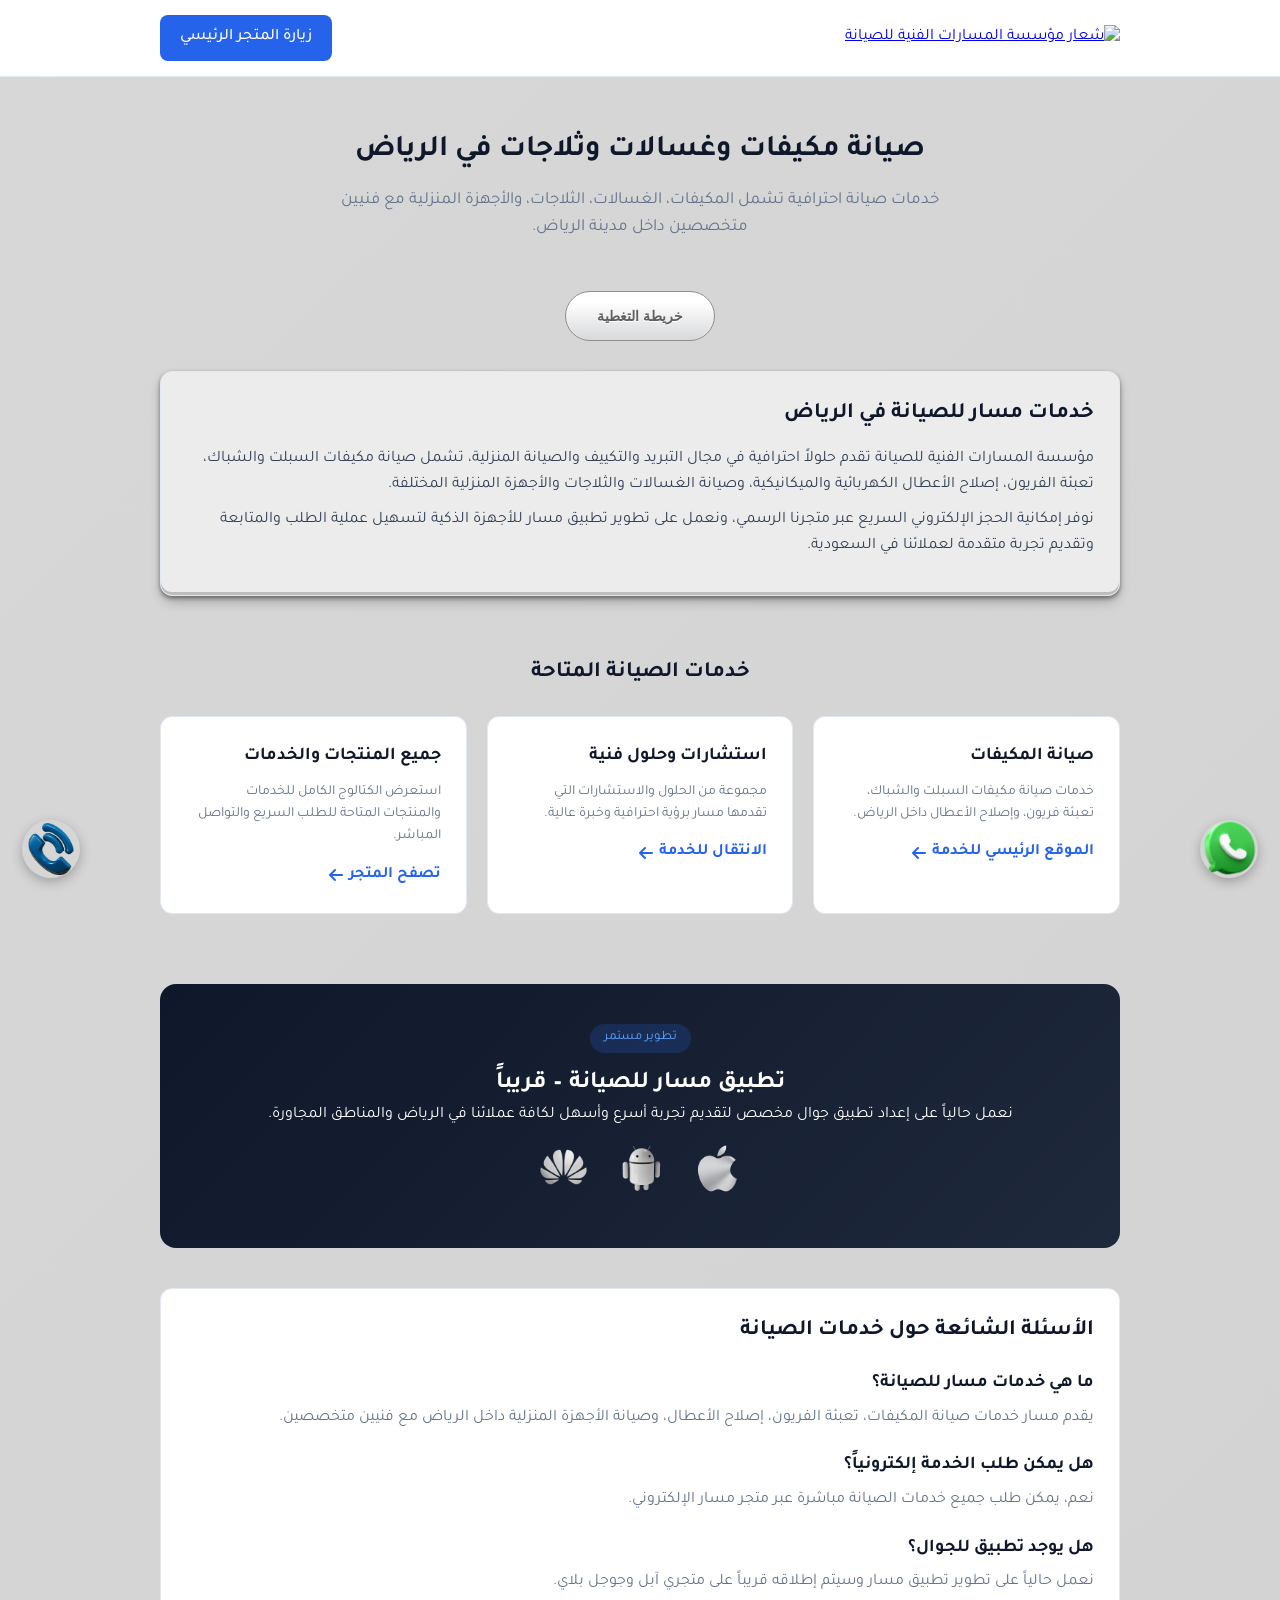
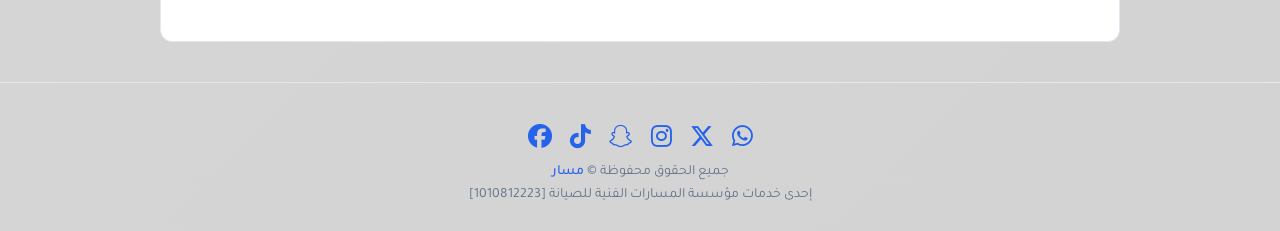
==== commit 3d92d85f: "Add files via upload" ====
--- a/index.html
+++ b/index.html
@@ -126,12 +126,15 @@
     <h1>صيانة مكيفات وغسالات وثلاجات في الرياض</h1>
     <p>خدمات صيانة احترافية تشمل المكيفات، الغسالات، الثلاجات، والأجهزة المنزلية مع فنيين متخصصين داخل مدينة الرياض.</p>
   </section>
-
+<div class="center-container">
+  <a href="map.html" class="my-button">خريطة التغطية</a>
+</div>
   <section class="seo-content">
     <h2>خدمات مسار للصيانة في الرياض</h2>
     <p>مؤسسة المسارات الفنية للصيانة تقدم حلولاً احترافية في مجال التبريد والتكييف والصيانة المنزلية، تشمل صيانة مكيفات السبلت والشباك، تعبئة الفريون، إصلاح الأعطال الكهربائية والميكانيكية، وصيانة الغسالات والثلاجات والأجهزة المنزلية المختلفة.</p>
     <p>نوفر إمكانية الحجز الإلكتروني السريع عبر متجرنا الرسمي، ونعمل على تطوير تطبيق مسار للأجهزة الذكية لتسهيل عملية الطلب والمتابعة وتقديم تجربة متقدمة لعملائنا في السعودية.</p>
   </section>
+<!-- From Uiverse.io by lenfear23 --> 
 
   <section class="services">
     <h2 class="section-title">خدمات الصيانة المتاحة</h2>
@@ -154,10 +157,8 @@
         <p>استعرض الكتالوج الكامل للخدمات والمنتجات المتاحة للطلب السريع والتواصل المباشر.</p>
         <a href="https://almasarat.sa/ar/products">تصفح المتجر <i class="fa-solid fa-arrow-left"></i></a>
       </article>
-
-    </div>
-  </section>
-
+    </div>
+  </section>
   <section class="app-banner">
     <span class="badge-tag">تطوير مستمر</span>
     <h2>تطبيق مسار للصيانة – قريباً</h2>
@@ -199,34 +200,34 @@
 </main>
 
 <footer>
+    <div class="social-links">
+    <a href="https://wa.me/966115001550" target="_blank" aria-label="واتساب">
+      <i class="fa-brands fa-whatsapp"></i>
+    </a>
+
+    <a href="https://x.com/almasaratsa" target="_blank" aria-label="تويتر X">
+      <i class="fa-brands fa-x-twitter"></i>
+    </a>
+
+    <a href="https://instagram.com/almasarat.sa" target="_blank" aria-label="إنستغرام">
+      <i class="fa-brands fa-instagram"></i>
+    </a>
+
+    <a href="https://snapchat.com/add/almasarat.sa" target="_blank" aria-label="سناب شات">
+      <i class="fa-brands fa-snapchat"></i>
+    </a>
+
+    <a href="https://tiktok.com/@almasaratsa" target="_blank" aria-label="تيك توك">
+      <i class="fa-brands fa-tiktok"></i>
+    </a>
+
+    <a href="https://www.facebook.com/almasarat" target="_blank" aria-label="فيسبوك">
+      <i class="fa-brands fa-facebook"></i>
+    </a>
+  </div>
   <div class="container">
     <p>جميع الحقوق محفوظة © <a href="https://almasarat.sa">مسار</a></p>
     <p>إحدى خدمات مؤسسة المسارات الفنية للصيانة [1010812223]</p>
-  </div>
-  <div class="social-links">
-    <a href="https://wa.me/966115001550" target="_blank" aria-label="واتساب">
-      <i class="fa-brands fa-whatsapp"></i>
-    </a>
-
-    <a href="https://x.com/almasaratsa" target="_blank" aria-label="تويتر X">
-      <i class="fa-brands fa-x-twitter"></i>
-    </a>
-
-    <a href="https://instagram.com/almasarat.sa" target="_blank" aria-label="إنستغرام">
-      <i class="fa-brands fa-instagram"></i>
-    </a>
-
-    <a href="https://snapchat.com/add/almasarat.sa" target="_blank" aria-label="سناب شات">
-      <i class="fa-brands fa-snapchat"></i>
-    </a>
-
-    <a href="https://tiktok.com/@almasaratsa" target="_blank" aria-label="تيك توك">
-      <i class="fa-brands fa-tiktok"></i>
-    </a>
-
-    <a href="https://www.facebook.com/almasarat" target="_blank" aria-label="فيسبوك">
-      <i class="fa-brands fa-facebook"></i>
-    </a>
   </div>
 </footer>
 
--- a/style.css
+++ b/style.css
@@ -95,11 +95,12 @@
 }
 
 .seo-content {
-  background: #ffffff;
   padding: 25px;
   border-radius: 12px;
   margin: 30px 0;
   border: 1px solid #e2e8f0;
+  background: rgb(236, 236, 236);
+  box-shadow: rgba(0, 0, 0, 0.4) 0px 2px 4px, rgba(0, 0, 0, 0.3) 0px 7px 13px -3px, rgba(0, 0, 0, 0.2) 0px -3px 0px inset;
 }
 
 .seo-content h2 {
@@ -140,6 +141,7 @@
 
 .card:hover {
   transform: translateY(-4px);
+  border: 1px solid #03070b;
   box-shadow: 0 10px 20px rgba(0, 0, 0, 0.05);
 }
 
@@ -293,4 +295,43 @@
 .whatsapp-float img:hover,
 .call-float img:hover {
   transform: scale(1.12);
-}+}
+
+/* حاوي لضبط العناصر في منتصف الشاشة */
+.center-container {
+  display: flex;
+  justify-content: center; /* توسيط أفقي */
+  align-items: center;     /* توسيط عمودي */
+}
+
+/* تنسيق الزر نفسه */
+.my-button {
+  display: flex;
+  align-items: center;
+  justify-content: center;
+  outline: none;
+  cursor: pointer;
+  width: 150px;
+  height: 50px;
+  background-image: linear-gradient(to top, #D8D9DB 0%, #fff 80%, #FDFDFD 100%);
+  border-radius: 30px;
+  border: 1px solid #8F9092;
+  transition: all 0.2s ease;
+  font-family: "Source Sans Pro", sans-serif;
+  font-size: 14px;
+  font-weight: 600;
+  color: #606060;
+  text-shadow: 0 1px #fff;
+  text-decoration: none;
+  box-sizing: border-box;
+}
+
+.my-button:hover {
+  box-shadow: 0 4px 3px 1px #FCFCFC, 0 6px 8px #D6D7D9, 0 -4px 4px #CECFD1, 0 -6px 4px #FEFEFE, inset 0 0 3px 3px #CECFD1;
+}
+
+.my-button:active, .my-button:focus {
+  box-shadow: 0 4px 3px 1px #FCFCFC, 0 6px 8px #D6D7D9, 0 -4px 4px #CECFD1, 0 -6px 4px #FEFEFE, inset 0 0 5px 3px #999, inset 0 0 30px #aaa;
+}
+
+
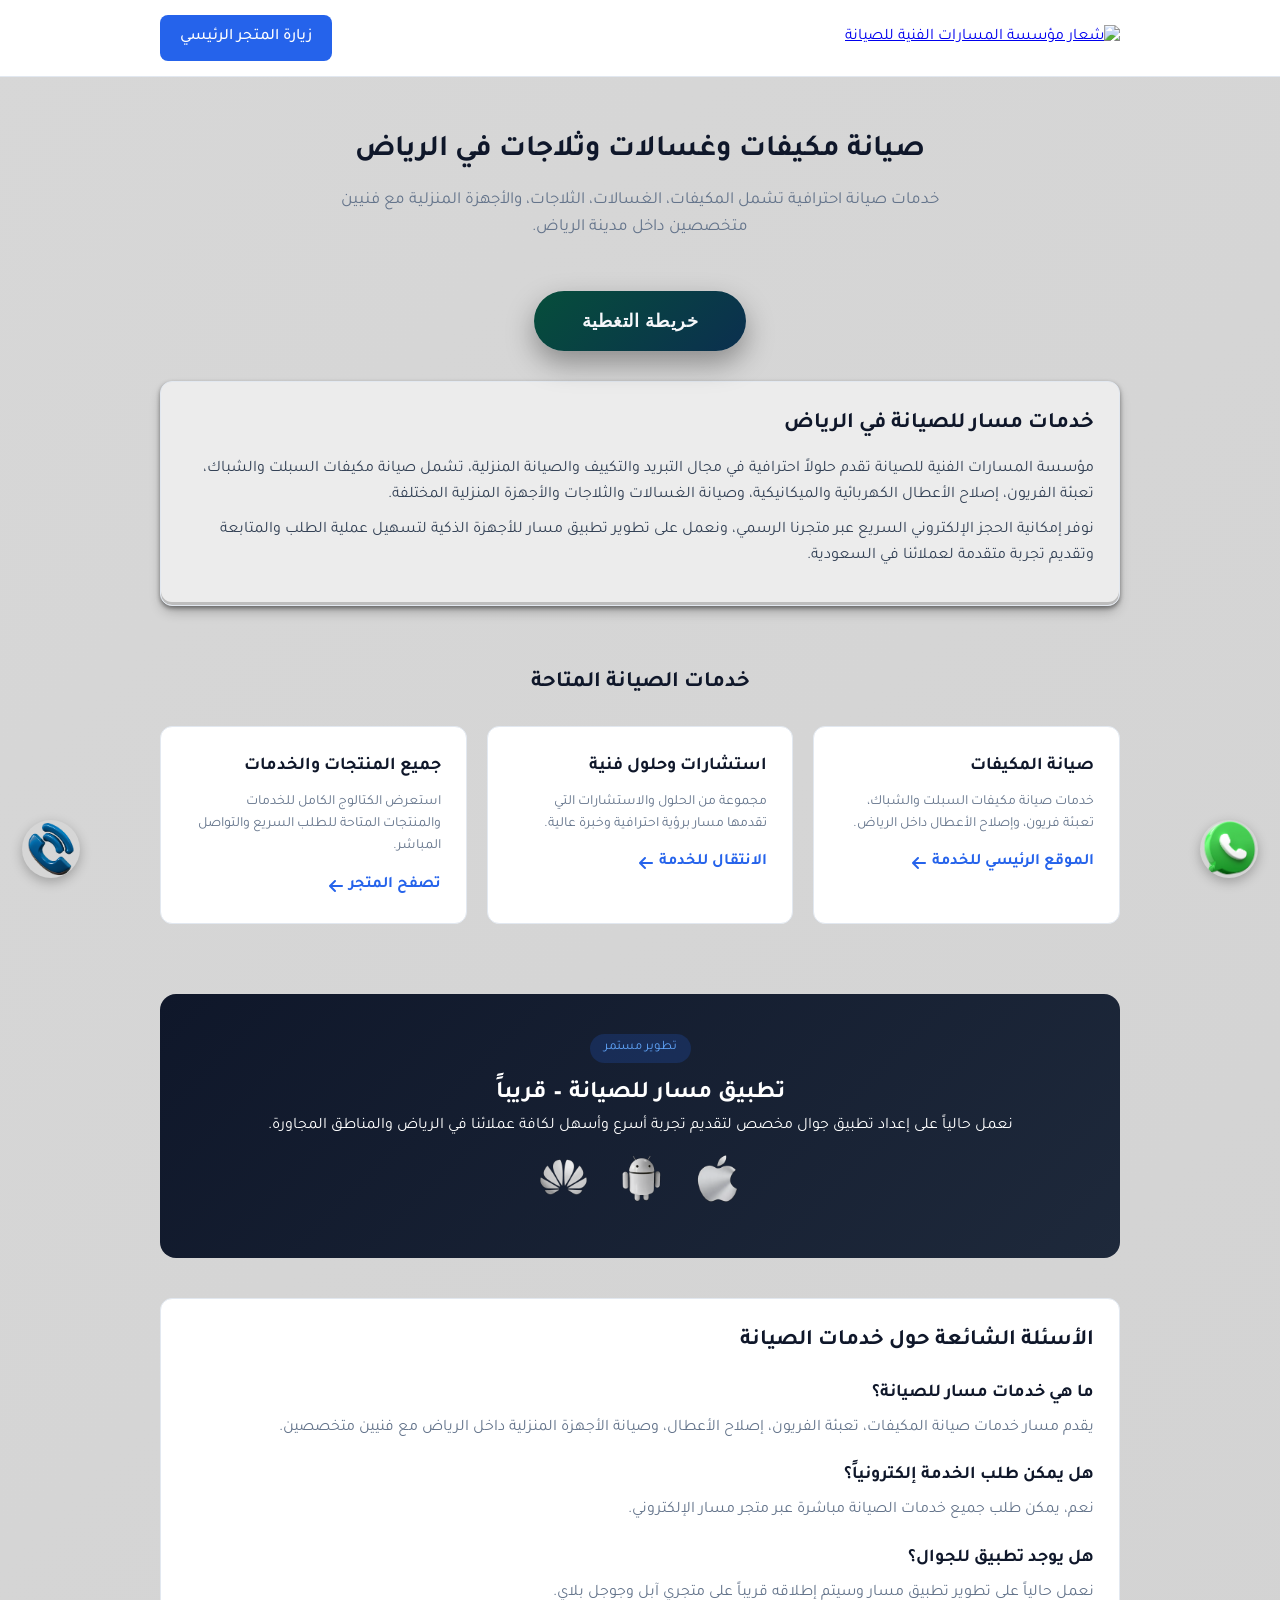
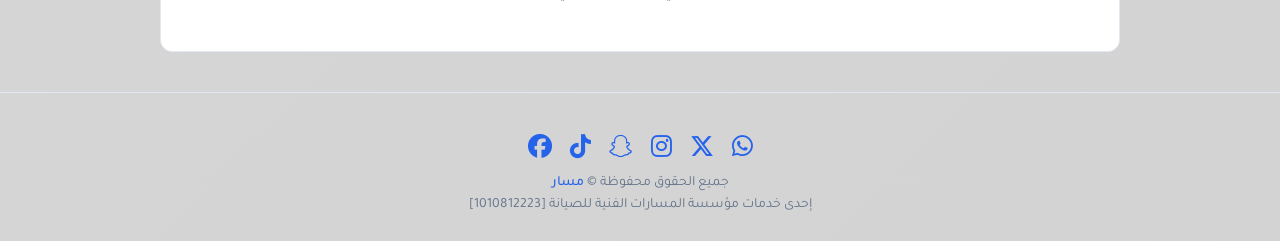
==== commit f64d2ac0: "Add files via upload" ====
--- a/index.html
+++ b/index.html
@@ -126,15 +126,15 @@
     <h1>صيانة مكيفات وغسالات وثلاجات في الرياض</h1>
     <p>خدمات صيانة احترافية تشمل المكيفات، الغسالات، الثلاجات، والأجهزة المنزلية مع فنيين متخصصين داخل مدينة الرياض.</p>
   </section>
-<div class="center-container">
-  <a href="map.html" class="my-button">خريطة التغطية</a>
+<div class="center-wrapper">
+  <a href="map.html" class="coverage-link">خريطة التغطية</a>
 </div>
+
   <section class="seo-content">
     <h2>خدمات مسار للصيانة في الرياض</h2>
     <p>مؤسسة المسارات الفنية للصيانة تقدم حلولاً احترافية في مجال التبريد والتكييف والصيانة المنزلية، تشمل صيانة مكيفات السبلت والشباك، تعبئة الفريون، إصلاح الأعطال الكهربائية والميكانيكية، وصيانة الغسالات والثلاجات والأجهزة المنزلية المختلفة.</p>
     <p>نوفر إمكانية الحجز الإلكتروني السريع عبر متجرنا الرسمي، ونعمل على تطوير تطبيق مسار للأجهزة الذكية لتسهيل عملية الطلب والمتابعة وتقديم تجربة متقدمة لعملائنا في السعودية.</p>
   </section>
-<!-- From Uiverse.io by lenfear23 --> 
 
   <section class="services">
     <h2 class="section-title">خدمات الصيانة المتاحة</h2>
--- a/style.css
+++ b/style.css
@@ -297,41 +297,49 @@
   transform: scale(1.12);
 }
 
-/* حاوي لضبط العناصر في منتصف الشاشة */
-.center-container {
+/* جعل الرابط في منتصف الصفحة */
+.center-wrapper {
   display: flex;
-  justify-content: center; /* توسيط أفقي */
-  align-items: center;     /* توسيط عمودي */
-}
-
-/* تنسيق الزر نفسه */
-.my-button {
-  display: flex;
+  justify-content: center;
   align-items: center;
-  justify-content: center;
-  outline: none;
+}
+
+/* رابط فاخر بدون خط */
+.coverage-link {
+  padding: 1rem 3rem;
+  border-radius: 999px;
+  display: inline-block;
+  text-decoration: none; /* إزالة الخط */
   cursor: pointer;
-  width: 150px;
-  height: 50px;
-  background-image: linear-gradient(to top, #D8D9DB 0%, #fff 80%, #FDFDFD 100%);
-  border-radius: 30px;
-  border: 1px solid #8F9092;
-  transition: all 0.2s ease;
-  font-family: "Source Sans Pro", sans-serif;
-  font-size: 14px;
+
+  /* هوية مسار (أخضر داكن + أزرق داكن) */
+  background: linear-gradient(135deg, #064e3b, #0b2f4f);
+  color: #f5f7fa;
+
+  font-family: "Segoe UI", sans-serif;
+  font-size: 1.1rem;
   font-weight: 600;
-  color: #606060;
-  text-shadow: 0 1px #fff;
-  text-decoration: none;
-  box-sizing: border-box;
-}
-
-.my-button:hover {
-  box-shadow: 0 4px 3px 1px #FCFCFC, 0 6px 8px #D6D7D9, 0 -4px 4px #CECFD1, 0 -6px 4px #FEFEFE, inset 0 0 3px 3px #CECFD1;
-}
-
-.my-button:active, .my-button:focus {
-  box-shadow: 0 4px 3px 1px #FCFCFC, 0 6px 8px #D6D7D9, 0 -4px 4px #CECFD1, 0 -6px 4px #FEFEFE, inset 0 0 5px 3px #999, inset 0 0 30px #aaa;
-}
-
-
+  letter-spacing: 0.5px;
+
+  box-shadow:
+    0 12px 28px rgba(0, 0, 0, 0.35),
+    0 0 0 1px rgba(255, 255, 255, 0.05);
+
+  transition: 0.2s ease;
+}
+
+/* Hover */
+.coverage-link:hover {
+  transform: translateY(-3px);
+  box-shadow:
+    0 18px 40px rgba(0, 0, 0, 0.45),
+    0 0 0 1px rgba(255, 255, 255, 0.08);
+}
+
+/* Active */
+.coverage-link:active {
+  transform: translateY(0);
+  box-shadow:
+    0 8px 20px rgba(0, 0, 0, 0.30),
+    0 0 0 1px rgba(255, 255, 255, 0.04);
+}
